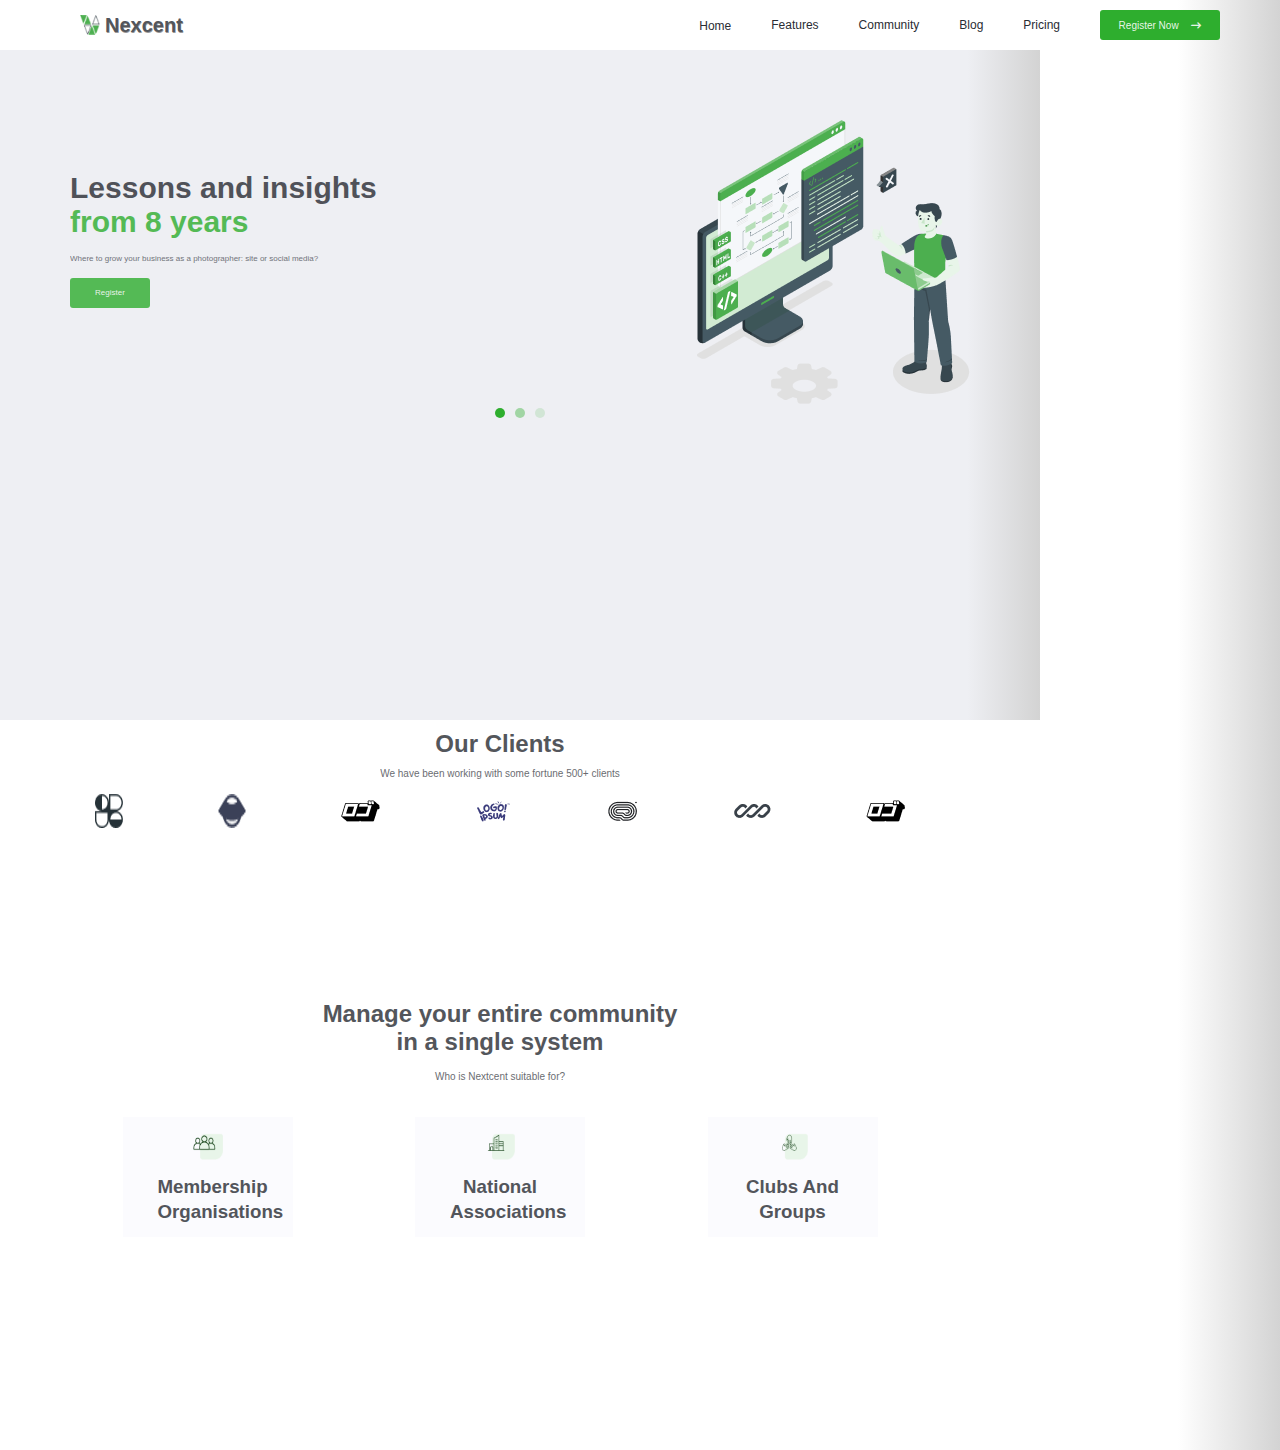
==== Web_Designer-2/index.html @ ebb65d84 "web-design-2" ====
<!DOCTYPE html>
<html lang="en">
<head>
    <meta charset="UTF-8">
    <meta name="viewport" content="width=device-width, initial-scale=1.0">
    <title>Web-Design-2</title>

    <link rel="stylesheet" href="https://cdnjs.cloudflare.com/ajax/libs/font-awesome/6.1.2/css/all.min.css">

    <link rel="stylesheet" href="style.css">
</head>
<body>
    <header class="header">
        <nav class="nav">
            <img src="./icon/Icon-0.png" alt="logo-icon" class="icon" width="20" height="20">
            <p class="name">Nexcent</p>
        </nav>
            <ul class="lists">
                <li class="link-item">
                    <a href="#" class="link">Home</a>
                </li>
                <li class="link-item"></li>
                    <a href="#" class="link">Features</a>
                </li>
                <li class="link-item"></li>
                    <a href="#" class="link">Community</a>
                </li>
                <li class="link-item"></li>
                    <a href="#" class="link">Blog</a>
                </li>
                <li class="link-item"></li>
                    <a href="#" class="link">Pricing</a>
                </li>
                <li class="link-item"></li>
                   <button class="link-btn">Register  Now <i class="fa-solid fa-arrow-right-long btn-icon"></i></button>
                   
                </li>
            </ul>
    </header>

    <main class="main">
        <section class="section-1">
            <section class="lesson">
                <div class="lessons">
                    <h1 class="heading">Lessons and insights <span class="diff">from 8 years</span></h1>
                    <p>Where to grow your business as a photographer: site or social media?</p>
                    <button class="btn-1">Register</button>
                </div>
                <div class="image">
                    <img src="./img-1.png" alt="lesson-picture" >
                </div>
            </section>
            <div class="loader">
                <div class="dot"></div>
                <div class="dot"></div>
                <div class="dot"></div>
            </div>
        </section>

        <section class="section-2">
            <div class="client">
                <h2 class="sub-heading">Our Clients</h2>
                <p class="action">We have been working with some fortune 500+ clients</p>
                </div>
            <div class="logos">
                <img src="./logo/Logo-1.png" alt="logo-1" class="logo">
                <img src="./logo/Logo-2.png" alt="logo-2" class="logo">
                <img src="./logo/Logo-3.png" alt="logo-3" class="logo">
                <img src="./logo/Logo-4.png" alt="logo-4" class="logo">
                <img src="./logo/Logo-5.png" alt="logo-5" class="logo">
                <img src="./logo/Logo-6.png" alt="logo-6" class="logo">
                <img src="./logo/Logo-7.png" alt="logo-7" class="logo">
            </div>
        </section>

        <section class="section-3">
            <div class="manage">
                <h2 class="sub-heading-1">Manage your entire community in a single system</h2>
                <p class="question">Who is Nextcent suitable for?</p>
            </div>
            <div class="who">
                <div class="whom">
                    <img src="./icon/Icon-1.png" alt="member" width="30" height="30" class="icon">
                    <h3 class="who-title">Membership Organisations</h3>
                </div>
                <div class="whom">
                    <img src="./icon/Icon-2.png" alt="member" width="30" height="30" class="icon">
                    <h3 class="who-title">National Associations</h3>
                </div>
                <div class="whom">
                    <img src="./icon/Icon-3.png" alt="member"  width="30" height="30" class="icon">
                    <h3 class="who-title">Clubs And Groups</h3>
                </div>
            </div>
        </section>
    </main>
</body>
</html>
---- Web_Designer-2/style.css ----
/*RESET*/
* {
    margin: 0;
    padding: 0;
}
ul {
    list-style: none;
}
a {
    text-decoration: none;
    color: inherit
}
input, button {
    border: none;
    font: inherit;
}

/*BASE STYLING*/
html {
    --accent-color:  rgb(66, 221, 66);
    --accent-color-dark: rgb(46, 174, 46);
}
body {
    font-family: 'Poppins', sans-serif;
    color: #292C33;
    background-color: #fff;
    background: linear-gradient(to right,white 92%, lightgray 100%);
}

/*HEADER*/
.header {
    display: flex;
    
    justify-content: space-between;
    align-items: center;
    margin: 0 auto;
    max-width: 1200px;
    height: 10px;
    padding: 20px;
}
.nav {
    display: flex;
    column-gap: 5px;
    margin-left: 40px;
    align-items: center;
    
}
.name {
    font-size: 20px;
    font-weight: bold;
   text-shadow: 0.5px 0.5px grey;
}
.lists {
    display: flex;
    column-gap: 20px;
    align-items: center;
    margin-right: 20px;
}
.link-item {
    list-style: none;
}
.link {
    font-size: 12px;
}
.link-btn {
    background-color: var(--accent-color-dark);
    color: rgba(255, 255, 255, 0.9);
    font-size: 10px;
    width: 120px;
    height: 30px;
    border-radius: 3px;
    transition: all 0.4s;
}
.link-btn:hover {
    background-color: var(--accent-color);
    cursor: pointer;
}
.btn-icon {
    margin-left: 10px;
}

/*MAIN*/
.main {
    height:100vh;
}
/*SECTION-1*/
.section-1 {
    max-width: 1000px;
    background-color: #EEEFF3;
    background: linear-gradient(to right, #EEEFF3 93%, lightgray 100%);
    height: 70%;
    padding: 20px;
}
.lesson {
    display: flex;
    align-items: center; 
    justify-content: space-between;
    margin-left: 50px;
}
.lessons {
    
}
.heading {
    font-size: 30px;
    max-width: 350px;
    font-weight: bold;
    
}
.diff {
    color: var(--accent-color-dark);
}
.lessons, p {
    font-size: 8px;
    margin: 15px 0;
    opacity: 0.8;
}
.btn-1 {
    background-color: var(--accent-color-dark);
    color: rgba(255, 255, 255, 0.9);
    width: 80px;
    height: 30px;
    border-radius: 3px;
    transition: all 0.4s;
}
.btn-1:hover {
    background-color: var(--accent-color);
    cursor: pointer;
}
.image {
    margin-top: 50px;
    margin-right: 50px;
}
.loader {
    display: flex;
    align-items: center;
    justify-content: center;
}
.dot {
    width: 10px;
    height: 10px;
    margin: 0 5px;
    background-color: var(--accent-color-dark);
    border-radius: 50%;
}
.dot:nth-child(2) {
    opacity: 0.4;
}
.dot:nth-child(3) {
    opacity: 0.15;
}

/*SECTION-2*/
.section-2 {
    max-width: 1000px;
    height: 30%;
}
.client {
    display: flex;
    flex-direction: column;
    align-items: center;
}

.sub-heading {
    margin-top: 10px;
    font-weight: 550;
    opacity: 0.8;
}
.action {
    margin-top: 10px;
    font-size: 10px;
    opacity: 0.7;
}
.logos {
    display: flex;
    justify-content: space-evenly;
}

/*SECTION-3*/
.section-3 {
    max-width: 1000px;
    height: 50%;
}
.manage {
    display: flex;
    flex-direction: column;
    align-items: center;
    margin-top: 10px;
}
.sub-heading-1 {
    font-weight: 550;
    opacity: 0.8;
    max-width: 380px;
    text-align: center;
}
.question {
    font-size: 10px;
    opacity: 0.7;
}
.who {
    display: flex;
    justify-content: space-evenly;
    margin-top: 20px;
}
.whom {
    display: flex;
    width: 170px;
    height: 120px;
    flex-direction: column;
    align-items: center;
    justify-content: center;
    row-gap: 15px;
    background-color: hsl(240, 43%, 99%);
}
.who-title {
    max-width: 100px;
    line-height: 1.3;
    text-align: center;
    opacity: 0.8;
}
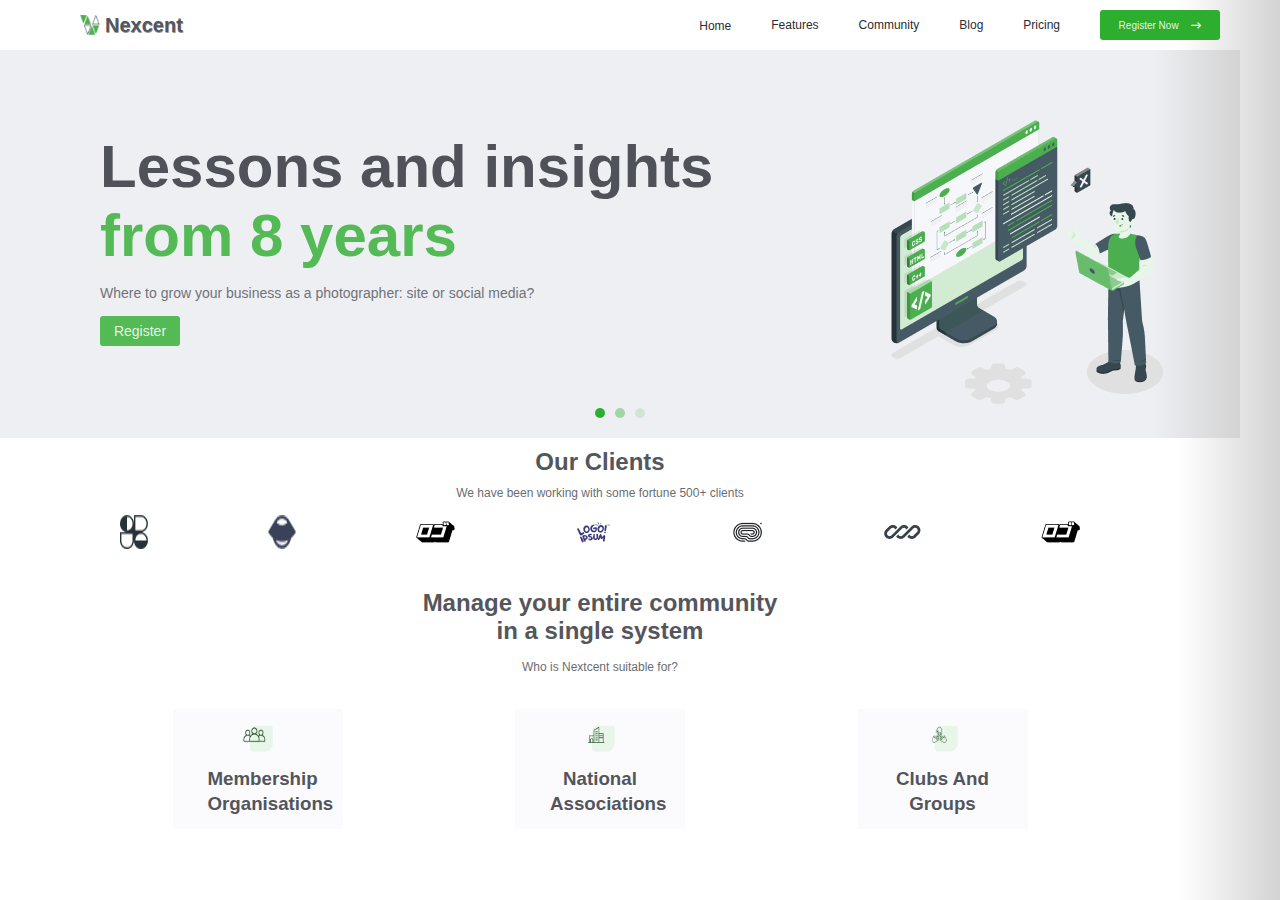
==== commit 10f7d0ba: "update" ====
--- a/Web_Designer-2/index.html
+++ b/Web_Designer-2/index.html
@@ -61,7 +61,7 @@
             <div class="client">
                 <h2 class="sub-heading">Our Clients</h2>
                 <p class="action">We have been working with some fortune 500+ clients</p>
-                </div>
+            </div>
             <div class="logos">
                 <img src="./logo/Logo-1.png" alt="logo-1" class="logo">
                 <img src="./logo/Logo-2.png" alt="logo-2" class="logo">
--- a/Web_Designer-2/style.css
+++ b/Web_Designer-2/style.css
@@ -81,11 +81,11 @@
 
 /*MAIN*/
 .main {
-    height:100vh;
+    height:100%;
 }
 /*SECTION-1*/
 .section-1 {
-    max-width: 1000px;
+    max-width: 1200px;
     background-color: #EEEFF3;
     background: linear-gradient(to right, #EEEFF3 93%, lightgray 100%);
     height: 70%;
@@ -95,14 +95,15 @@
     display: flex;
     align-items: center; 
     justify-content: space-between;
-    margin-left: 50px;
+    margin-left: 80px;
 }
 .lessons {
     
 }
 .heading {
-    font-size: 30px;
-    max-width: 350px;
+    font-size: 60px;
+    flex-basis: 70%;
+    max-width: 650px;
     font-weight: bold;
     
 }
@@ -110,7 +111,7 @@
     color: var(--accent-color-dark);
 }
 .lessons, p {
-    font-size: 8px;
+    font-size: 14px;
     margin: 15px 0;
     opacity: 0.8;
 }
@@ -129,6 +130,7 @@
 .image {
     margin-top: 50px;
     margin-right: 50px;
+    flex-basis: 25%
 }
 .loader {
     display: flex;
@@ -151,7 +153,7 @@
 
 /*SECTION-2*/
 .section-2 {
-    max-width: 1000px;
+    max-width: 1200px;
     height: 30%;
 }
 .client {
@@ -167,7 +169,7 @@
 }
 .action {
     margin-top: 10px;
-    font-size: 10px;
+    font-size: 12px;
     opacity: 0.7;
 }
 .logos {
@@ -177,14 +179,14 @@
 
 /*SECTION-3*/
 .section-3 {
-    max-width: 1000px;
+    max-width: 1200px;
     height: 50%;
 }
 .manage {
     display: flex;
     flex-direction: column;
     align-items: center;
-    margin-top: 10px;
+    margin-top: 40px;
 }
 .sub-heading-1 {
     font-weight: 550;
@@ -193,7 +195,7 @@
     text-align: center;
 }
 .question {
-    font-size: 10px;
+    font-size: 12px;
     opacity: 0.7;
 }
 .who {
